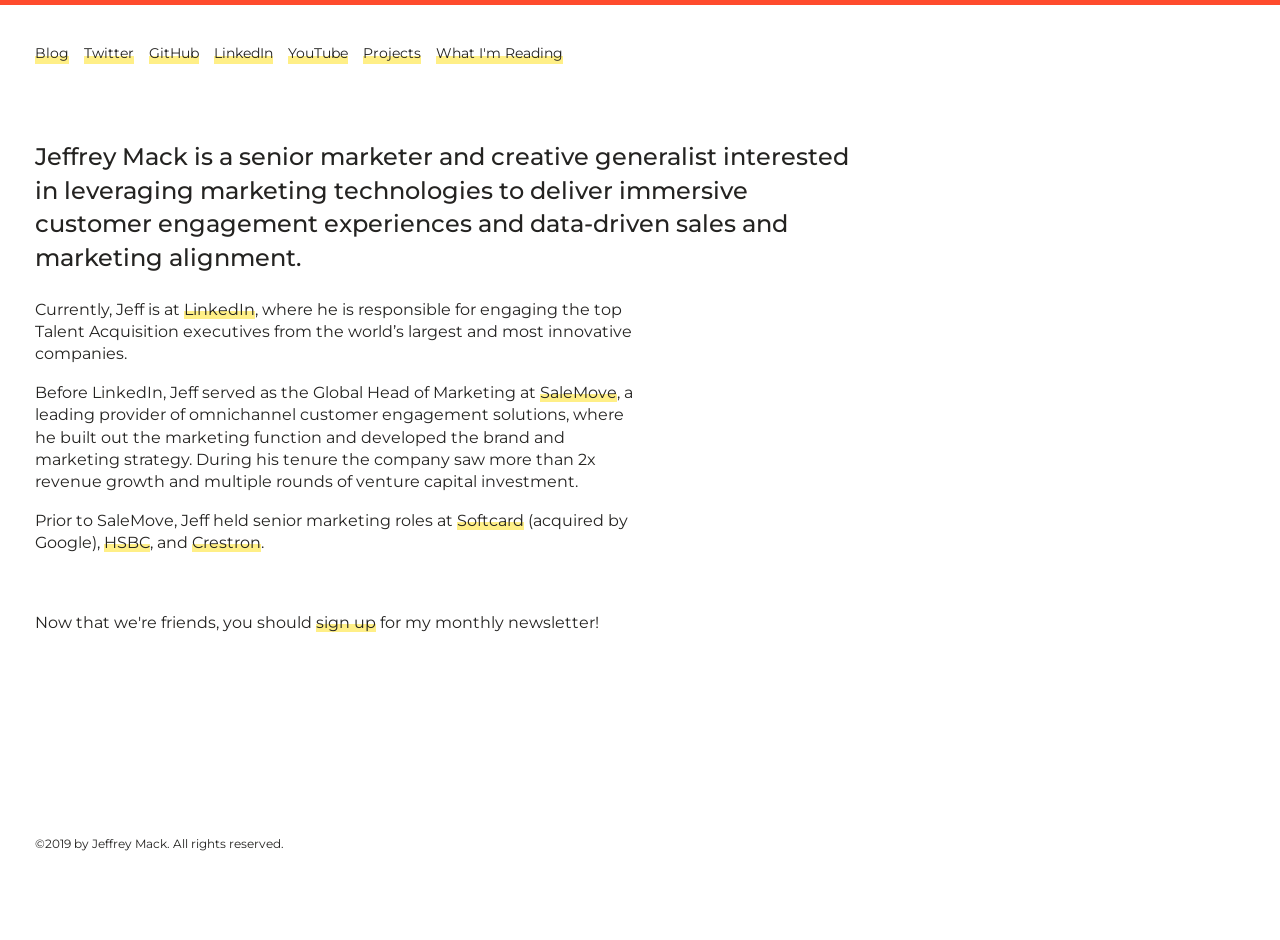
==== index.html @ e6ae97ad "Initial commit" ====
<!DOCTYPE html>
<html lang="en">
  <head>
    <meta charset="utf-8" />
    <meta http-equiv="X-UA-Compatible" content="IE=edge" />
    <meta name="viewport" content="width=device-width, initial-scale=1" />
    <title>Jeffrey Mack (@jeffreymack) | Creative Marketing Executive & All-Around Nice Guy</title>
    <meta name="description" content="Jeffrey Mack is a marketing leader
      and creative generalist currently at LinkedIn." />

    <link rel="stylesheet" href="styles.css">
    <link rel="SHORTCUT ICON" href="/favicon.png" />
    <link href="https://fonts.googleapis.com/css?family=Montserrat" rel="stylesheet">
  </head>

  <body>
    <nav>
      <a href="https://medium.com/@jeffreymack">Blog</a>
      <a href="https://twitter.com/jeffreymack">Twitter</a>
      <a href="https://github.com/jeffreymack">GitHub</a>
      <a href="https://www.linkedin.com/in/jeffreymack">LinkedIn</a>
      <a href="https://www.youtube.com/channel/UCSmS_gkDhb0XrDXijvuWVng">YouTube</a>
      <a href="#">Projects</a>
      <a href="https://highlights.sawyerh.com/">What&nbsp;I'm&nbsp;Reading</a>
    </nav>

    <main>
      <p class="lead">Jeffrey Mack is a senior marketer and creative generalist interested in leveraging marketing technologies to deliver immersive customer engagement experiences and data-driven sales and marketing alignment.</p>
      <p>Currently, Jeff is at <a href="https://www.linkedin.com" title="LinkedIn Talent Solutions">LinkedIn</a>, where he is responsible for engaging the top Talent Acquisition executives from the world’s largest and most innovative companies.</p>

      <p>Before LinkedIn, Jeff served as the Global Head of Marketing at <a href="https://www.salemove.com" title="The future of omnichannel customer communications">SaleMove</a>, a leading provider of omnichannel customer engagement solutions, where he built out the marketing function and developed the brand and marketing strategy. During his tenure the company saw more than 2x revenue growth and multiple rounds of venture capital investment.</p>

      <p>Prior to SaleMove, Jeff held senior marketing roles at <a href="https://en.wikipedia.org/wiki/Softcard" title="Now Google Pay">Softcard</a> (acquired by Google), <a href="https://www.business.us.hsbc.com/en/" title="HSBC Commercial Banking North America">HSBC</a>, and <a href="https://www.crestron.com" title="The leader in automation solutions">Crestron</a>.</p></br>

      <p>Now that we're friends, you should <a href="#">sign up</a> for my monthly newsletter!</p>
    </main>

    <footer>
      <p class="foot">&copy;2019 by Jeffrey Mack. All rights reserved.</p>
    </footer>
  </body>

</html>
---- styles.css ----
body, html {
  height: 100%;
}

.bg-image {
  /* The image used */
  background-image: url("https://thumbs-prod.si-cdn.com/miJUBa-03ieRqBECNvItOCWyZ9E=/fit-in/1072x0/https://public-media.si-cdn.com/filer/4a/45/4a458c3d-442d-49ed-a307-8fa8dc5f0f21/hs-2010-13-a-large_web.jpg");

  /* Add the blur effect */
  filter: blur(8px);
  -webkit-filter: blur(8px);

  /* Full height */
  height: 100%;

  /* Center and scale the image nicely */
  background-position: center;
  background-repeat: no-repeat;
  background-size: cover;
}

:root {
    --rintaro-red: #fd3935;
    --rintaro-blue: #172950;
    --rintaro-yellow: #ffef87;
    --rintaro-turquoise: #39f4d7;
    --rintaro-gray: #f7f7f7;
    --rintaro-black: #242321;
    --rintaro-white: #fff;
    --rintaro-orange: #ff4b2d;
}

html {
  border-top: 5px solid var(--rintaro-orange);
}

body {
  background: var(--rintaro-white);
  color: var(--rintaro-black);
  font-family: 'Montserrat', "Helvetica", sans-serif;
  font-size: 18px;
  line-height: 1.4;
  padding: 0;
  margin: 35px 35px 140px;
  max-width: 68ch;
}

h1 {
  font-size: 24px;
  font-weight: 500;
  margin-top: 75px;
}

p {
  max-width: 55ch;
  font-size: 16px;
  font-weight: 400;
}

nav a {
  display: inline-block;
  font-size: 14px;
  margin-right: 10px;
  padding: 0px 0;
}

a {
  color: var(--rintaro-black);
  text-decoration: none;
}

p a,
ul a,
nav a {
    background-image: -webkit-gradient(linear, left bottom, left top, color-stop(40%, var(--rintaro-yellow)), color-stop(40%, transparent));
    background-image: -webkit-linear-gradient(bottom, var(--rintaro-yellow) 40%, transparent 40%);
    background-image: -o-linear-gradient(bottom, var(--rintaro-yellow) 40%, transparent 40%);
    background-image: linear-gradient(0deg, var(--rintaro-yellow) 40%, transparent 40%)
}

a:hover {
  background: var(--rintaro-yellow);
  color: var(--rintaro-black);
  text-decoration: none;
}

.lead {
  font-size: 24px;
  font-weight: 500;
  margin-top: 75px;
}

.foot {
  font-size: 12px;
  font-weight: 400px;
}

footer {
  position: fixed;
  margin: 35px 35px 35px;
  left: 0;
  bottom: 0;
  width: 100%;
}
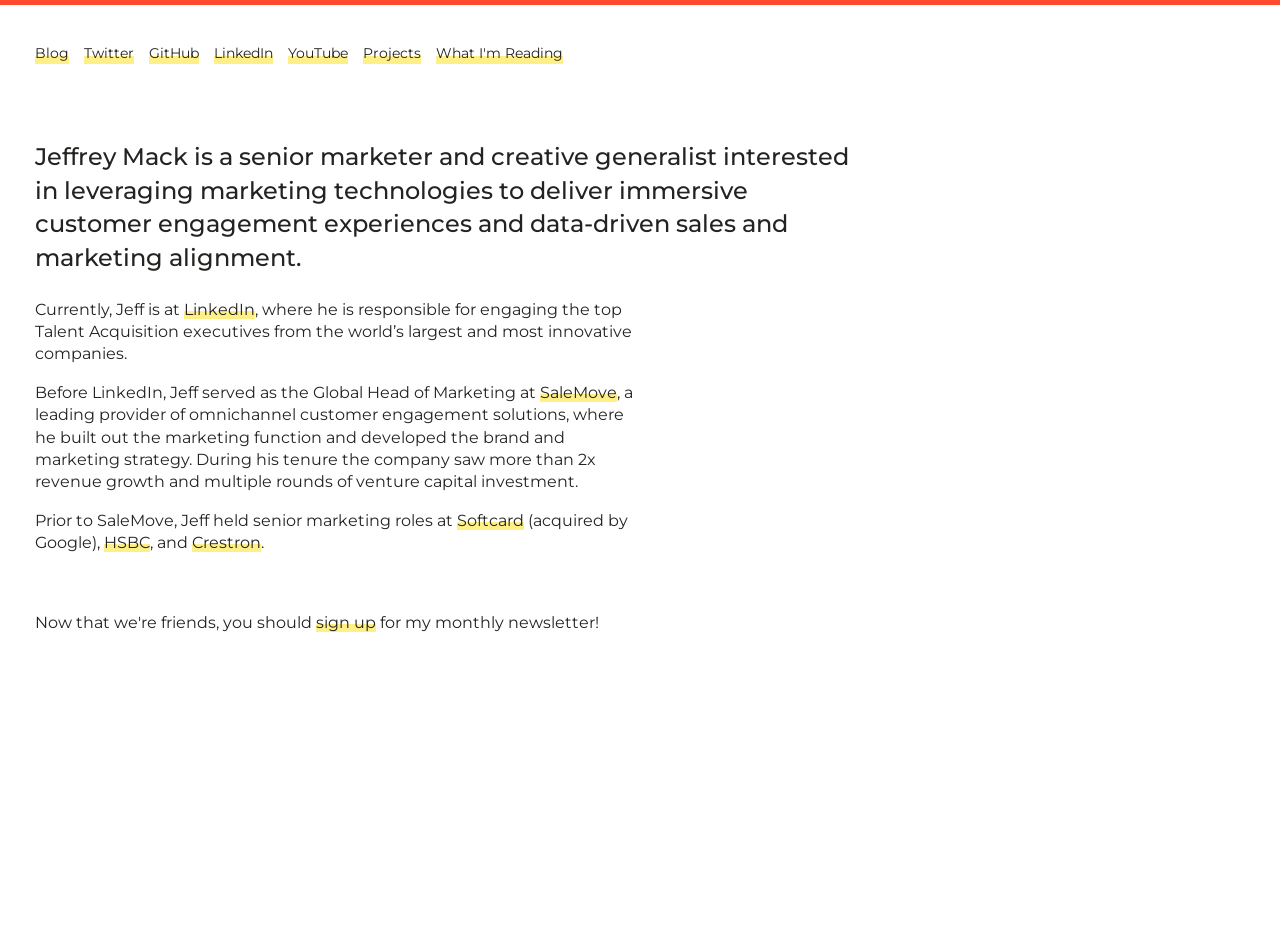
==== commit a67b96e0: "Update index.html Removed footer." ====
--- a/index.html
+++ b/index.html
@@ -36,9 +36,7 @@
       <p>Now that we're friends, you should <a href="#">sign up</a> for my monthly newsletter!</p>
     </main>
 
-    <footer>
-      <p class="foot">&copy;2019 by Jeffrey Mack. All rights reserved.</p>
-    </footer>
+    
   </body>
 
 </html>
--- a/styles.css
+++ b/styles.css
@@ -96,7 +96,7 @@
 }
 
 footer {
-  position: fixed;
+  position: absolute;
   margin: 35px 35px 35px;
   left: 0;
   bottom: 0;
